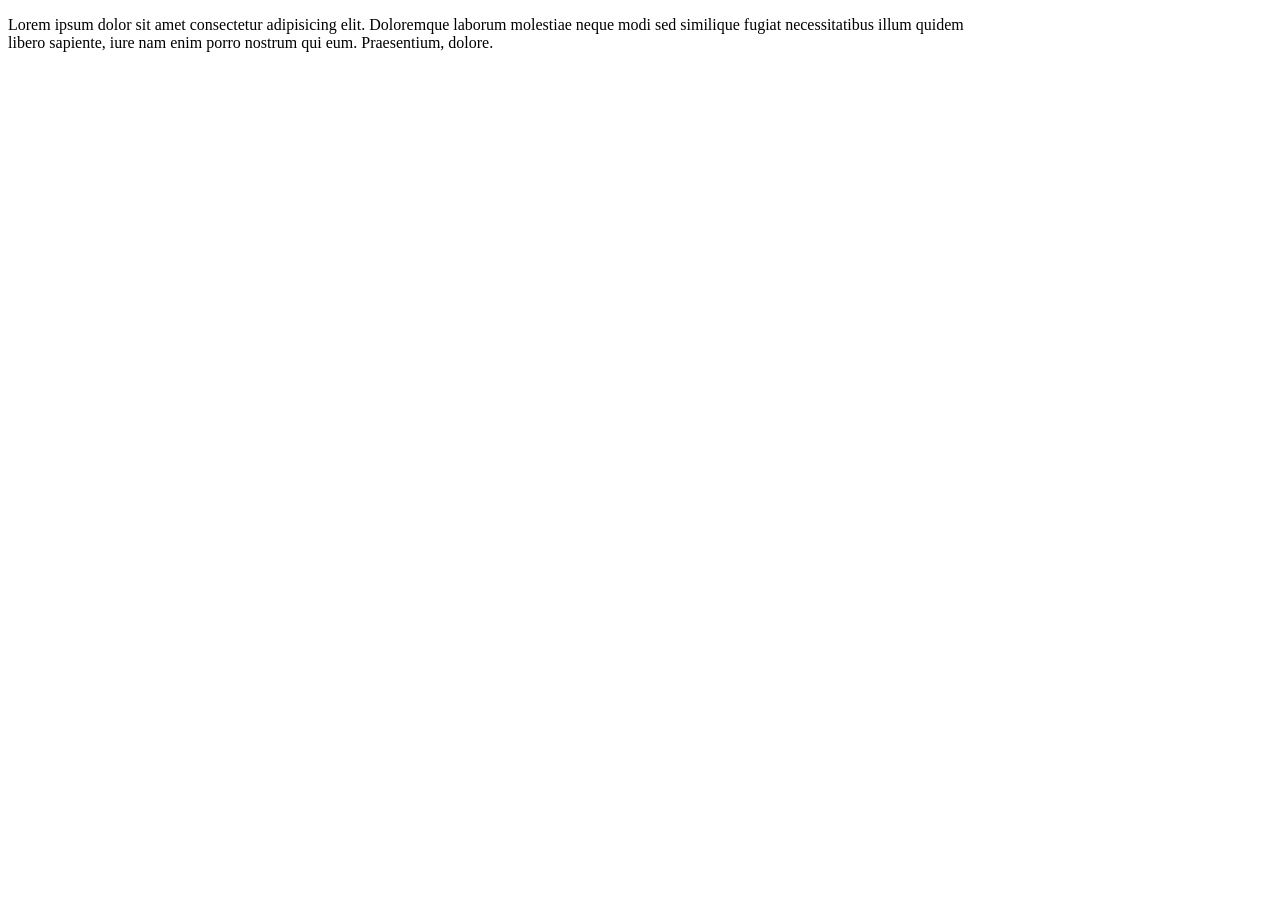
==== aboutCollege.html @ 103d236d "Updated" ====
<!DOCTYPE html>
<html lang="en">
<head>
    <meta charset="UTF-8">
    <meta name="viewport" content="width=device-width, initial-scale=1.0">
    <title>Document</title>
</head>
<body>
    

    <P> Lorem ipsum dolor sit amet consectetur adipisicing elit. Doloremque laborum molestiae neque modi sed similique fugiat necessitatibus illum quidem  <br> libero sapiente, iure nam enim porro nostrum qui eum. Praesentium, dolore.</P>
</body>
</html>
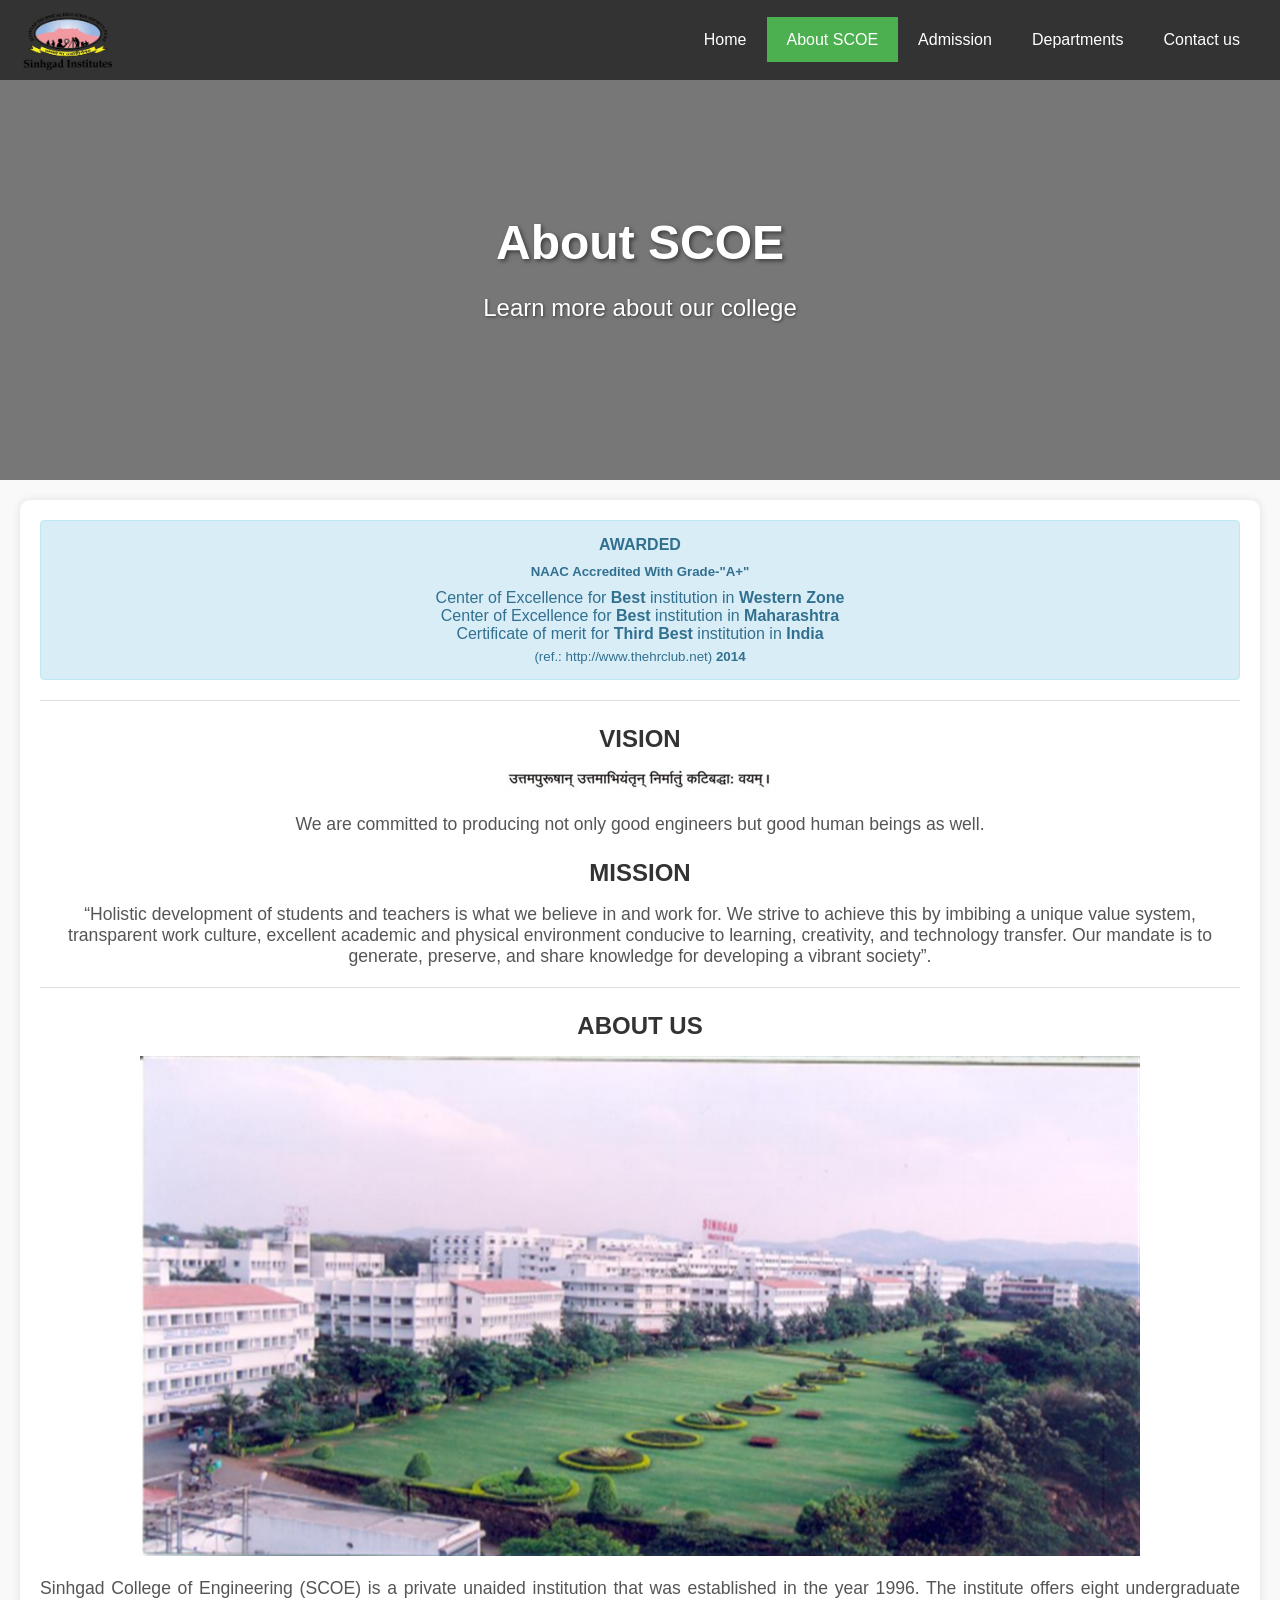
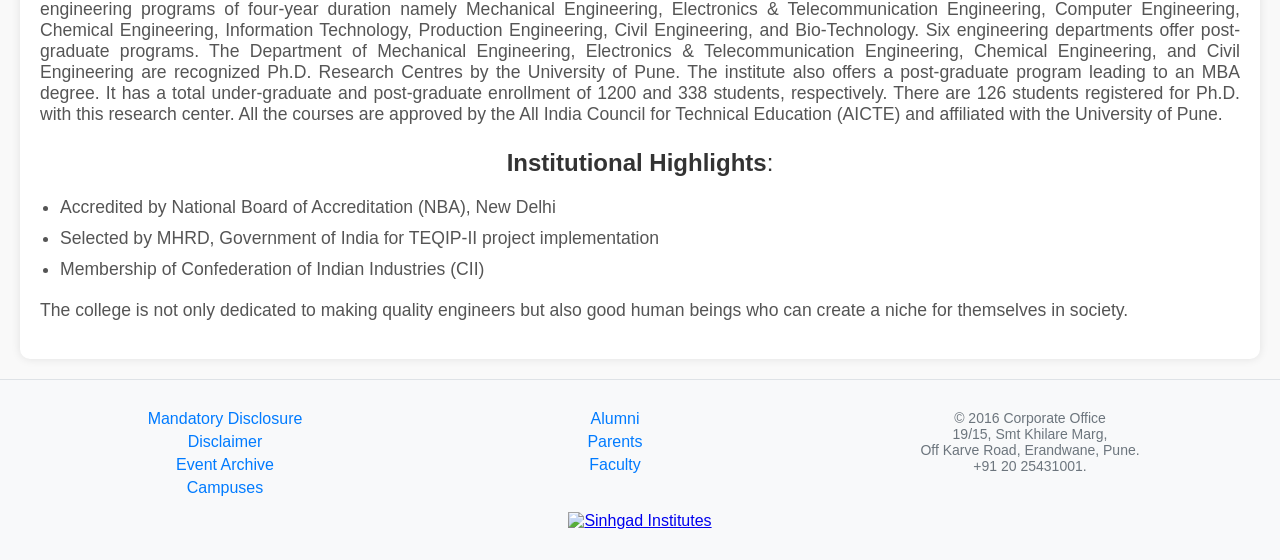
==== commit c468b0d2: "Updating UI" ====
--- a/aboutCollege.html
+++ b/aboutCollege.html
@@ -3,11 +3,139 @@
 <head>
     <meta charset="UTF-8">
     <meta name="viewport" content="width=device-width, initial-scale=1.0">
-    <title>Document</title>
+    <title>About SCOE</title>
+    <link rel="stylesheet" href="styles.css">
 </head>
-<body>
+<body style="font-family: Arial, sans-serif; margin: 0; padding: 0; background-color: #f0f0f0;">
+
+    <!-- Navbar -->
+    <div class="navbar" style="background-color: #333; overflow: hidden; padding: 10px 20px;">
+        <div class="navbar-container" style="display: flex; justify-content: space-between; align-items: center;">
+            <img src="Logo-01.png" height="60px" alt="Logo">
+            <ul class="nav-menu" style="list-style-type: none; margin: 0; padding: 0; display: flex;">
+                <li><a class="nav-item" href="indeex.html" style="padding: 14px 20px; text-decoration: none; color: white;">Home</a></li>
+                <li class="active"><a class="nav-item" href="aboutCollege.html" style="padding: 14px 20px; text-decoration: none; color: white; background-color: #4CAF50;">About SCOE</a></li>
+                <li><a class="nav-item" href="admission.html" style="padding: 14px 20px; text-decoration: none; color: white;">Admission</a></li>
+                <li><a class="nav-item" href="departments.html" style="padding: 14px 20px; text-decoration: none; color: white;">Departments</a></li>
+                <li><a class="nav-item" href="contact.html" style="padding: 14px 20px; text-decoration: none; color: white;">Contact us</a></li>
+            </ul>
+        </div>
+    </div>
+
+    <!-- Hero Section -->
+    <div class="hero-section" style="background: url('hero-image.jpg') no-repeat center center; background-size: cover; height: 400px; display: flex; justify-content: center; align-items: center; color: white; text-align: center; position: relative; overflow: hidden;">
+        <div style="position: absolute; top: 0; left: 0; width: 100%; height: 100%; background: rgba(0, 0, 0, 0.5);"></div>
+        <div style="position: relative; z-index: 1;">
+            <h1 style="font-size: 3em; margin: 0; text-shadow: 2px 2px 4px rgba(0, 0, 0, 0.5);">About SCOE</h1>
+            <p style="font-size: 1.5em; text-shadow: 1px 1px 3px rgba(0, 0, 0, 0.5);">Learn more about our college</p>
+        </div>
+    </div>
+
+    <!-- About Section -->
+        <div class="wrapper-100" style="background-color: #f9f9f9; padding: 20px;">
+        <div class="container" style="max-width: 1200px; margin: 0 auto; background-color: #fff; padding: 20px; border-radius: 10px; box-shadow: 0 0 10px rgba(0, 0, 0, 0.1);">
+            <div class="row">
+                <div class="span12">
+    
+                    <!--================================Main Content======================================-->
+    
+                    <div class="alert alert-info" style="text-align: center; background-color: #d9edf7; color: #31708f; border: 1px solid #bce8f1; border-radius: 4px; padding: 15px; margin-bottom: 20px;">
+                        <h4 style="margin: 0 0 10px;">AWARDED</h4>
+                        <h5 class="content-heading" style="margin: 0 0 10px;">NAAC Accredited With Grade-"A+"</h5>
+                        Center of Excellence for <strong>Best</strong> institution in <strong>Western Zone</strong><br>
+                        Center of Excellence for <strong>Best</strong> institution in <strong>Maharashtra</strong><br>
+                        Certificate of merit for <strong>Third Best</strong> institution in <strong>India</strong><br>
+                        <sub>(ref.: http://www.thehrclub.net) <strong>2014</strong></sub>
+                    </div>
+    
+                    <hr style="border: 0; height: 1px; background: #ddd; margin: 20px 0;">
+    
+                    <p style="margin-bottom: 0.35cm; text-align: center; font-size: 1.5em; color: #333;"><strong>VISION</strong></p>
+                    <p style="margin-bottom: 0.35cm; text-align: center;">
+                        <img src="vision_269x23.jpg" width="269" height="23" alt="vision">
+                    </p>
+                    <p style="margin-bottom: 0.35cm; text-align: center; font-size: 1.1em; color: #555;">
+                        We are committed to producing not only good engineers but good human beings as well.
+                    </p>
+    
+                    <p style="margin-bottom: 0.35cm; text-align: center; font-size: 1.5em; color: #333;"><strong>MISSION</strong></p>
+                    <p style="margin-bottom: 0.35cm; text-align: center; font-size: 1.1em; color: #555;">
+                        “Holistic development of students and teachers is what we believe in and work for. We strive to achieve this by imbibing a unique value system, transparent work culture, excellent academic and physical environment conducive to learning, creativity, and technology transfer. Our mandate is to generate, preserve, and share knowledge for developing a vibrant society”.
+                    </p>
+    
+                    <hr style="border: 0; height: 1px; background: #ddd; margin: 20px 0;">
+    
+                    <p style="margin-bottom: 0.35cm; text-align: center; font-size: 1.5em; color: #333;"><strong>ABOUT US</strong></p>
+                    <p style="margin-bottom: 0.35cm; text-align: center;">
+                        <img src="college image_13145x5000.jpg" width="1000" height="500" alt="College Image">
+                    </p>
+                    <p style="margin-bottom: 0.35cm; text-align: justify; font-size: 1.1em; color: #555;">
+                        Sinhgad College of Engineering (SCOE) is a private unaided institution that was established in the year 1996. The institute offers eight undergraduate engineering programs of four-year duration namely Mechanical Engineering, Electronics &amp; Telecommunication Engineering, Computer Engineering, Chemical Engineering, Information Technology, Production Engineering, Civil Engineering, and Bio-Technology. Six engineering departments offer post-graduate programs. The Department of Mechanical Engineering, Electronics &amp; Telecommunication Engineering, Chemical Engineering, and Civil Engineering are recognized Ph.D. Research Centres by the University of Pune. The institute also offers a post-graduate program leading to an MBA degree. It has a total under-graduate and post-graduate enrollment of 1200 and 338 students, respectively. There are 126 students registered for Ph.D. with this research center. All the courses are approved by the All India Council for Technical Education (AICTE) and affiliated with the University of Pune.
+                    </p>
+    
+                    <p style="margin-bottom: 0.35cm; text-align: center; font-size: 1.5em; color: #333;"><strong>Institutional Highlights</strong>:</p>
+                    <ul style="margin: 20px 0; padding-left: 20px; list-style-type: disc; font-size: 1.1em; color: #555;">
+                        <li style="margin-bottom: 10px;">Accredited by National Board of Accreditation (NBA), New Delhi</li>
+                        <li style="margin-bottom: 10px;">Selected by MHRD, Government of India for TEQIP-II project implementation</li>
+                        <li style="margin-bottom: 10px;">Membership of Confederation of Indian Industries (CII)</li>
+                    </ul>
+    
+                    <p style="font-size: 1.1em; color: #555;">The college is not only dedicated to making quality engineers but also good human beings who can create a niche for themselves in society.</p>
+    
+                </div>
+            </div>
+        </div>
+    </div>
     
 
-    <P> Lorem ipsum dolor sit amet consectetur adipisicing elit. Doloremque laborum molestiae neque modi sed similique fugiat necessitatibus illum quidem  <br> libero sapiente, iure nam enim porro nostrum qui eum. Praesentium, dolore.</P>
+
+    <!-- Footer -->
+    <div class="footer-wrapper" style="background-color: #f8f9fa; padding: 20px 0; text-align: center; border-top: 1px solid #dee2e6;">
+        <div class="footer-container" style="max-width: 1200px; margin: 0 auto; padding: 10px;">
+            
+            <!-- Footer Links -->
+            <div class="footer-links" style="display: flex; flex-wrap: wrap; justify-content: center; gap: 20px; margin-bottom: 10px;">
+                
+                <!-- Column 1 -->
+                <div style="flex: 1 1 150px;">
+                    <ul style="list-style-type: none; padding: 0; margin: 0;">
+                        <li style="margin-bottom: 5px;"><a href="http://cms.sinhgad.edu/media/548700/mandatory_disclosure_scoe_2023_24.pdf" target="_blank" style="text-decoration: none; color: #007bff;">Mandatory Disclosure</a></li>
+                        <li style="margin-bottom: 5px;"><a href="http://www.sinhgad.edu/Event/Disclaimer.pdf" style="text-decoration: none; color: #007bff;">Disclaimer</a></li>
+                        <li style="margin-bottom: 5px;"><a href="http://www.sinhgad.edu/sinhgadInstitutes-2013/Inner-pages/SinhgadInstitutes_Event_Archive.html" style="text-decoration: none; color: #007bff;">Event Archive</a></li>
+                        <li style="margin-bottom: 5px;"><a href="http://www.sinhgad.edu/sinhgadInstitutes-2013/Inner-pages/SinhgadInstitutes-Campuses.html" style="text-decoration: none; color: #007bff;">Campuses</a></li> 
+                    </ul>
+                </div>
+    
+                <!-- Column 2 -->
+                <div style="flex: 1 1 150px;">
+                    <ul style="list-style-type: none; padding: 0; margin: 0;">
+                        <li style="margin-bottom: 5px;"><a href="http://www.sinhgad.edu/sinhgadInstitutes-2013/Inner-pages/SinhgadInstitutes-Alumni.html" style="text-decoration: none; color: #007bff;">Alumni</a></li>
+                        <li style="margin-bottom: 5px;"><a href="#" style="text-decoration: none; color: #007bff;">Parents</a></li>
+                        <li style="margin-bottom: 5px;"><a href="http://www.sinhgad.edu/sinhgadInstitutes-2013/Inner-pages/SinhgadInstitutes-faculty.html" style="text-decoration: none; color: #007bff;">Faculty</a></li>
+                    </ul>               
+                </div>            
+    
+                <!-- Column 3: Contact Info -->
+                <div style="flex: 1 1 200px;">
+                    <p style="margin: 0; font-size: 14px; color: #6c757d;">© 2016 Corporate Office<br>
+                    19/15, Smt Khilare Marg,<br>
+                    Off Karve Road, Erandwane, Pune.<br>
+                    +91 20 25431001.</p>
+                </div>           
+              
+            </div>
+            
+            <!-- Footer Logo -->
+            <div style="margin-top: 10px;">
+                <a href="http://www.sinhgad.edu">
+                    <img src="https://cms.sinhgad.edu/SIM_Web_Assets/images/sinhgad-logo-colour-1.png" alt="Sinhgad Institutes" style="width: 180px; height: auto;">
+                </a>
+            </div>
+            
+        </div>
+    </div>
+    
+    
+    
 </body>
 </html>
